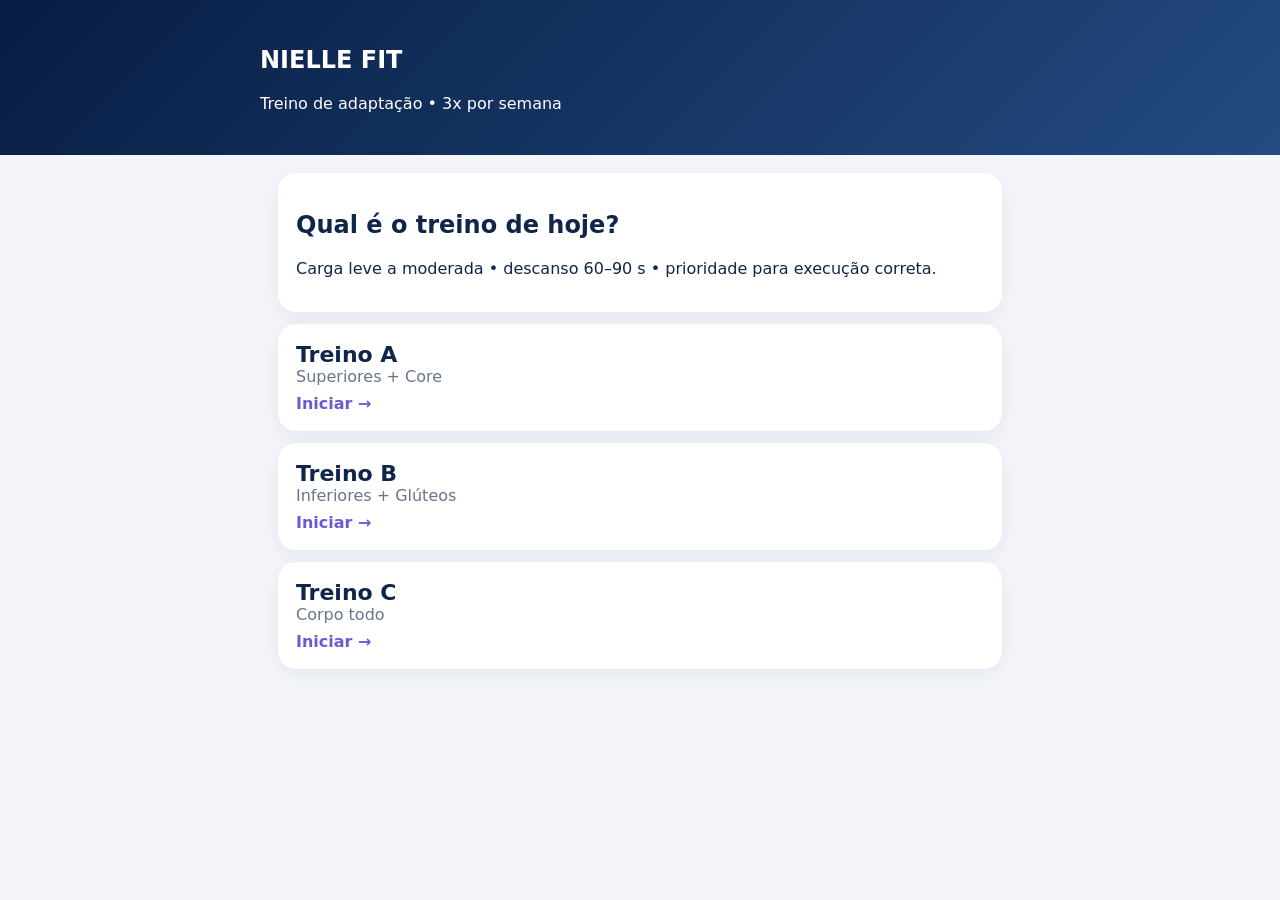
==== index.html @ 82d4563c "fix: replace broken dynamic player with stable Titan-style direct embeds" ====
<!doctype html><html lang="pt-BR"><head><meta charset="utf-8"><meta name="referrer" content="strict-origin-when-cross-origin"><meta name="viewport" content="width=device-width,initial-scale=1,viewport-fit=cover"><meta name="theme-color" content="#10254a"><title>Nielle Fit</title><style>*{box-sizing:border-box}body{margin:0;font-family:system-ui,Arial;background:#f3f5fa;color:#10254a}button,input{font:inherit}.hero{background:linear-gradient(135deg,#071d43,#244b82);color:#fff;padding:26px 18px}.wrap{max-width:760px;margin:auto}.home,.content{padding:18px}.box,.btn,.ex{background:#fff;border-radius:18px;box-shadow:0 5px 18px #10254a12}.box,.btn{padding:18px}.btn{display:block;width:100%;border:0;text-align:left;margin:12px 0;color:#10254a}.btn strong{font-size:22px}.btn span{display:block;color:#68758c}.btn em{display:block;color:#6b5bd2;font-style:normal;font-weight:800;margin-top:8px}#session,#summary{display:none}.top{position:sticky;top:0;z-index:5;background:#f3f5faee;padding:12px 16px}.row{display:flex;gap:10px;align-items:center}.back{border:0;background:#fff;padding:10px;border-radius:10px}.title{font-weight:900;flex:1}.progress{height:8px;background:#dde3ed;border-radius:9px;margin-top:10px;overflow:hidden}.bar{height:100%;background:#6b5bd2;width:0}.content{padding-bottom:90px}.ex{overflow:hidden;margin-bottom:15px}.head{display:flex;gap:12px;align-items:center;padding:16px}.num{background:#6b5bd2;color:#fff;padding:8px 12px;border-radius:10px;font-weight:900}.head h2{font-size:19px;margin:0}.head small{color:#6d7890}.player{background:#09182f;aspect-ratio:16/9}.player iframe{display:block;width:100%;height:100%;border:0}.meta{display:grid;grid-template-columns:1fr 1fr 1fr;gap:8px;padding:14px}.meta>*{background:#f5f3ff;padding:10px;border-radius:12px}.meta b{display:block;font-size:10px;color:#6754b5}.meta input{width:100%;border:0;background:transparent;outline:0}.tip,.alt{margin:0 14px 14px;padding:12px;border-radius:12px;font-size:14px;line-height:1.45}.tip{background:#f7f9fc}.alt{background:#eef7ff;border:1px solid #d8e9f8}.done{margin:0 14px 16px;width:calc(100% - 28px);border:0;border-radius:12px;background:#10254a;color:#fff;padding:14px;font-weight:800}.done.ok{background:#23845d}.finish{position:fixed;bottom:0;left:0;right:0;background:#fff;padding:12px 16px;z-index:7}.finish button{width:100%;max-width:728px;display:block;margin:auto;border:0;background:#6b5bd2;color:#fff;padding:15px;border-radius:14px;font-weight:900}.summary{text-align:center;padding:50px 20px}.summary button{border:0;background:#10254a;color:#fff;padding:14px 22px;border-radius:14px}@media(max-width:520px){.meta{grid-template-columns:1fr 1fr}.meta label{grid-column:1/-1}}</style></head><body><section class="hero"><div class="wrap"><h1>NIELLE FIT</h1><p>Treino de adaptação • 3x por semana</p></div></section><main id="home" class="home wrap"><div class="box"><h2>Qual é o treino de hoje?</h2><p>Carga leve a moderada • descanso 60–90 s • prioridade para execução correta.</p></div><button class="btn" onclick="start('A')"><strong>Treino A</strong><span>Superiores + Core</span><em>Iniciar →</em></button><button class="btn" onclick="start('B')"><strong>Treino B</strong><span>Inferiores + Glúteos</span><em>Iniciar →</em></button><button class="btn" onclick="start('C')"><strong>Treino C</strong><span>Corpo todo</span><em>Iniciar →</em></button></main><section id="session"><div class="top"><div class="wrap"><div class="row"><button class="back" onclick="goHome()">←</button><div id="ttl" class="title"></div><span id="cnt">0/5</span></div><div class="progress"><div id="bar" class="bar"></div></div></div></div><div id="list" class="content wrap"></div><div class="finish"><button onclick="finish()">Encerrar treino</button></div></section><section id="summary" class="summary wrap"><div style="font-size:60px">✓</div><h2>Treino concluído!</h2><p id="sum"></p><button onclick="goHome()">Voltar aos treinos</button></section><script>const W={A:[['Puxada na frente','Costas','2–3','10–12','JiG_aiQ5TIY','Peito aberto; puxe a barra em direção ao peitoral sem balançar o tronco e controle a volta.','Puxada articulada com pegada neutra.'],['Supino na máquina','Peito','2–3','10–12','qmSOsrheLEg','Costas apoiadas; empurre sem travar os cotovelos e controle a volta.','Peck deck com carga leve.'],['Remada baixa sentada','Costas','2–3','10–12','ldC6IbrxOa4','Coluna neutra; puxe ao abdômen sem balançar o tronco.','Remada articulada com apoio para o peito.'],['Elevação lateral','Ombros','2–3','10–12','dGL87RLG7H0','Carga leve; cotovelos levemente flexionados e subida controlada até a linha dos ombros.','Elevação lateral na máquina.'],['Prancha isométrica','Abdômen','2–3','20–30 s','LxXXhWZgoL8','Contraia abdômen e glúteos e mantenha o corpo alinhado.','Prancha com joelhos apoiados.']],B:[['Leg press 45°','Pernas e glúteos','2–3','10–12','EiltwxxREDc','Costas e quadril apoiados; joelhos acompanham os pés e não travam no topo.','Leg press horizontal.'],['Cadeira extensora','Quadríceps','2–3','10–12','_ODbNIbo29M','Alinhe o joelho ao eixo e estenda sem impulso.','Extensora unilateral leve.'],['Cadeira flexora','Posterior de coxa','2–3','10–12','Q5i-dGzEF3Y','Mantenha o quadril apoiado e controle ida e volta.','Mesa flexora.'],['Abdução de quadril','Glúteos','2–3','10–12','G_uC7h01XRs','Costas apoiadas; abra sem impulso e retorne lentamente.','Abdução em pé no cabo.'],['Panturrilha em pé','Panturrilhas','2–3','12–15','fVGkOlkOrnA','Suba os calcanhares, pause e desça controlando.','Panturrilha sentada.']],C:[['Agachamento no Smith','Pernas e glúteos','2–3','10–12','G_uC7h01XRs','Pés firmes, joelhos alinhados e amplitude confortável.','Agachamento para banco.'],['Desenvolvimento','Ombros','2–3','10–12','DHjiP-n9Ukw','Costas apoiadas; empurre sem arquear excessivamente a lombar.','Desenvolvimento na máquina leve.'],['Puxada alta com triângulo','Costas','2–3','10–12','GjxRBJIOkJk','Peito aberto; puxe o triângulo e controle a subida.','Puxada articulada neutra.'],['Glúteo na máquina','Glúteos','2–3','10–12 cada perna','gt_dT7MQGPo','Mantenha tronco e pelve estáveis; mova pelo quadril.','Extensão de quadril no cabo.'],['Abdominal na máquina ou solo','Abdômen','2–3','12–15','LxXXhWZgoL8','Use o abdômen; evite puxar o pescoço e controle o retorno.','Abdominal curto no solo.']]};const T={A:'Superiores + Core',B:'Inferiores + Glúteos',C:'Corpo todo'};let a=null,t=0;const ORIGIN='https://otaviobarretojr.github.io';function embed(id){return 'https://www.youtube-nocookie.com/embed/'+id+'?playsinline=1&rel=0&hl=pt-BR&cc_lang_pref=pt&origin='+encodeURIComponent(ORIGIN)+'&widget_referrer='+encodeURIComponent(location.href)}function start(w){a=w;t=Date.now();home.style.display='none';summary.style.display='none';session.style.display='block';ttl.textContent='Treino '+w+' • '+T[w];list.innerHTML=W[w].map((x,i)=>`<article class="ex"><div class="head"><span class="num">${i+1}</span><div><h2>${x[0]}</h2><small>${x[1]}</small></div></div><div class="player"><iframe src="${embed(x[4])}" title="${x[0]}" loading="lazy" referrerpolicy="strict-origin-when-cross-origin" allow="accelerometer; autoplay; clipboard-write; encrypted-media; gyroscope; picture-in-picture; web-share" allowfullscreen></iframe></div><div class="meta"><div><b>SÉRIES</b>${x[2]}</div><div><b>REPETIÇÕES</b>${x[3]}</div><label><b>CARGA</b><input placeholder="kg" data-k="${w}-${i}"></label></div><div class="tip"><b>Como executar</b><br>${x[5]}</div><div class="alt"><b>↔ Alternativa</b><br>${x[6]}</div><button class="done" onclick="done(this)">Concluir exercício</button></article>`).join('');document.querySelectorAll('[data-k]').forEach(i=>{i.value=localStorage.getItem('load-'+i.dataset.k)||'';i.onchange=()=>localStorage.setItem('load-'+i.dataset.k,i.value)});upd();scrollTo(0,0)}function done(b){b.classList.toggle('ok');b.textContent=b.classList.contains('ok')?'✓ Concluído':'Concluir exercício';upd()}function upd(){let d=document.querySelectorAll('.done.ok').length;cnt.textContent=d+'/5';bar.style.width=d*20+'%'}function finish(){let d=document.querySelectorAll('.done.ok').length,m=Math.max(1,Math.round((Date.now()-t)/60000));session.style.display='none';summary.style.display='block';sum.textContent='Treino '+a+' • '+d+' de 5 exercícios • '+m+' min';scrollTo(0,0)}function goHome(){session.style.display='none';summary.style.display='none';home.style.display='block';list.innerHTML='';a=null;scrollTo(0,0)}</script></body></html>
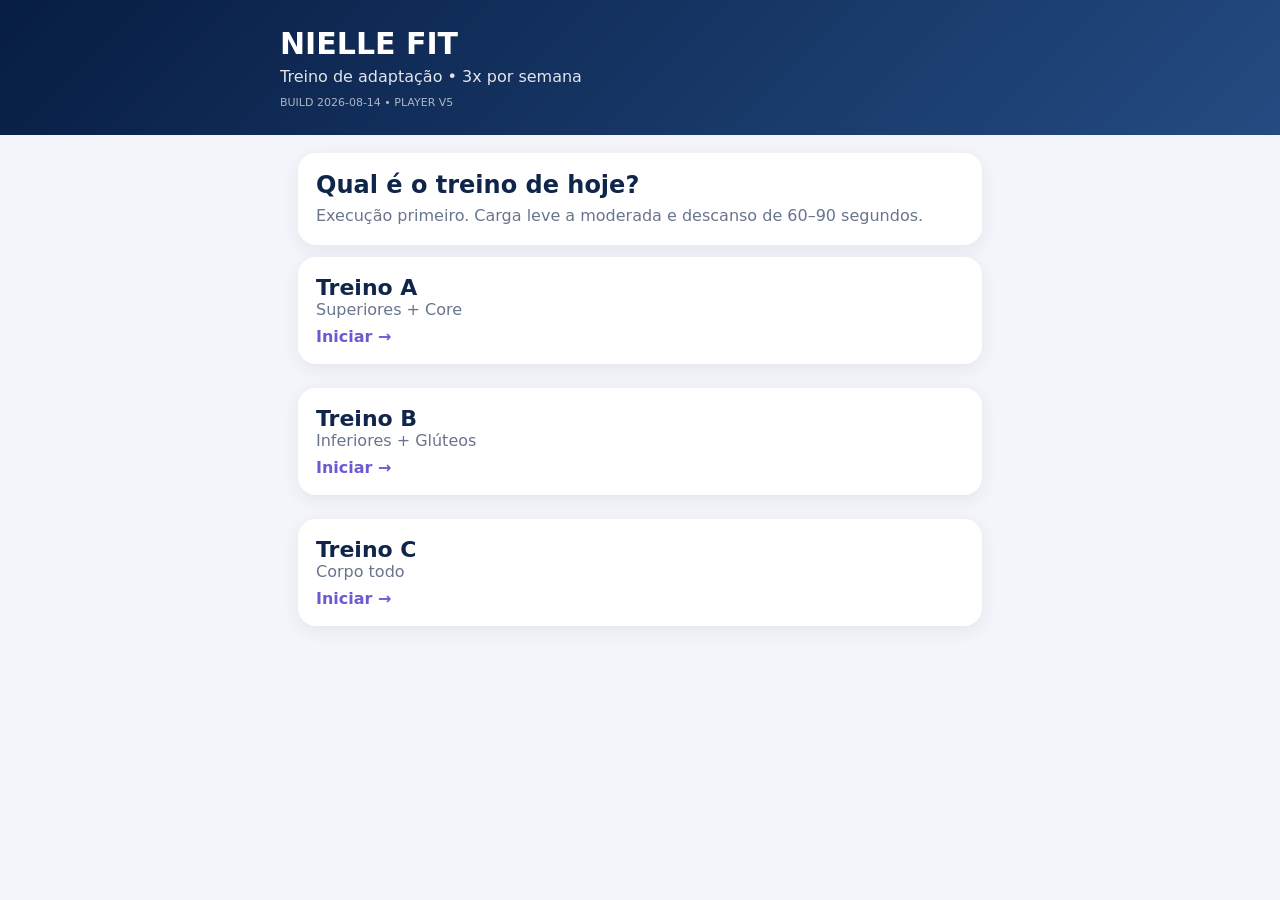
==== commit 0d821122: "fix: direciona raiz para player v5 sem cache" ====
--- a/index.html
+++ b/index.html
@@ -1 +1 @@
-<!doctype html><html lang="pt-BR"><head><meta charset="utf-8"><meta name="referrer" content="strict-origin-when-cross-origin"><meta name="viewport" content="width=device-width,initial-scale=1,viewport-fit=cover"><meta name="theme-color" content="#10254a"><title>Nielle Fit</title><style>*{box-sizing:border-box}body{margin:0;font-family:system-ui,Arial;background:#f3f5fa;color:#10254a}button,input{font:inherit}.hero{background:linear-gradient(135deg,#071d43,#244b82);color:#fff;padding:26px 18px}.wrap{max-width:760px;margin:auto}.home,.content{padding:18px}.box,.btn,.ex{background:#fff;border-radius:18px;box-shadow:0 5px 18px #10254a12}.box,.btn{padding:18px}.btn{display:block;width:100%;border:0;text-align:left;margin:12px 0;color:#10254a}.btn strong{font-size:22px}.btn span{display:block;color:#68758c}.btn em{display:block;color:#6b5bd2;font-style:normal;font-weight:800;margin-top:8px}#session,#summary{display:none}.top{position:sticky;top:0;z-index:5;background:#f3f5faee;padding:12px 16px}.row{display:flex;gap:10px;align-items:center}.back{border:0;background:#fff;padding:10px;border-radius:10px}.title{font-weight:900;flex:1}.progress{height:8px;background:#dde3ed;border-radius:9px;margin-top:10px;overflow:hidden}.bar{height:100%;background:#6b5bd2;width:0}.content{padding-bottom:90px}.ex{overflow:hidden;margin-bottom:15px}.head{display:flex;gap:12px;align-items:center;padding:16px}.num{background:#6b5bd2;color:#fff;padding:8px 12px;border-radius:10px;font-weight:900}.head h2{font-size:19px;margin:0}.head small{color:#6d7890}.player{background:#09182f;aspect-ratio:16/9}.player iframe{display:block;width:100%;height:100%;border:0}.meta{display:grid;grid-template-columns:1fr 1fr 1fr;gap:8px;padding:14px}.meta>*{background:#f5f3ff;padding:10px;border-radius:12px}.meta b{display:block;font-size:10px;color:#6754b5}.meta input{width:100%;border:0;background:transparent;outline:0}.tip,.alt{margin:0 14px 14px;padding:12px;border-radius:12px;font-size:14px;line-height:1.45}.tip{background:#f7f9fc}.alt{background:#eef7ff;border:1px solid #d8e9f8}.done{margin:0 14px 16px;width:calc(100% - 28px);border:0;border-radius:12px;background:#10254a;color:#fff;padding:14px;font-weight:800}.done.ok{background:#23845d}.finish{position:fixed;bottom:0;left:0;right:0;background:#fff;padding:12px 16px;z-index:7}.finish button{width:100%;max-width:728px;display:block;margin:auto;border:0;background:#6b5bd2;color:#fff;padding:15px;border-radius:14px;font-weight:900}.summary{text-align:center;padding:50px 20px}.summary button{border:0;background:#10254a;color:#fff;padding:14px 22px;border-radius:14px}@media(max-width:520px){.meta{grid-template-columns:1fr 1fr}.meta label{grid-column:1/-1}}</style></head><body><section class="hero"><div class="wrap"><h1>NIELLE FIT</h1><p>Treino de adaptação • 3x por semana</p></div></section><main id="home" class="home wrap"><div class="box"><h2>Qual é o treino de hoje?</h2><p>Carga leve a moderada • descanso 60–90 s • prioridade para execução correta.</p></div><button class="btn" onclick="start('A')"><strong>Treino A</strong><span>Superiores + Core</span><em>Iniciar →</em></button><button class="btn" onclick="start('B')"><strong>Treino B</strong><span>Inferiores + Glúteos</span><em>Iniciar →</em></button><button class="btn" onclick="start('C')"><strong>Treino C</strong><span>Corpo todo</span><em>Iniciar →</em></button></main><section id="session"><div class="top"><div class="wrap"><div class="row"><button class="back" onclick="goHome()">←</button><div id="ttl" class="title"></div><span id="cnt">0/5</span></div><div class="progress"><div id="bar" class="bar"></div></div></div></div><div id="list" class="content wrap"></div><div class="finish"><button onclick="finish()">Encerrar treino</button></div></section><section id="summary" class="summary wrap"><div style="font-size:60px">✓</div><h2>Treino concluído!</h2><p id="sum"></p><button onclick="goHome()">Voltar aos treinos</button></section><script>const W={A:[['Puxada na frente','Costas','2–3','10–12','JiG_aiQ5TIY','Peito aberto; puxe a barra em direção ao peitoral sem balançar o tronco e controle a volta.','Puxada articulada com pegada neutra.'],['Supino na máquina','Peito','2–3','10–12','qmSOsrheLEg','Costas apoiadas; empurre sem travar os cotovelos e controle a volta.','Peck deck com carga leve.'],['Remada baixa sentada','Costas','2–3','10–12','ldC6IbrxOa4','Coluna neutra; puxe ao abdômen sem balançar o tronco.','Remada articulada com apoio para o peito.'],['Elevação lateral','Ombros','2–3','10–12','dGL87RLG7H0','Carga leve; cotovelos levemente flexionados e subida controlada até a linha dos ombros.','Elevação lateral na máquina.'],['Prancha isométrica','Abdômen','2–3','20–30 s','LxXXhWZgoL8','Contraia abdômen e glúteos e mantenha o corpo alinhado.','Prancha com joelhos apoiados.']],B:[['Leg press 45°','Pernas e glúteos','2–3','10–12','EiltwxxREDc','Costas e quadril apoiados; joelhos acompanham os pés e não travam no topo.','Leg press horizontal.'],['Cadeira extensora','Quadríceps','2–3','10–12','_ODbNIbo29M','Alinhe o joelho ao eixo e estenda sem impulso.','Extensora unilateral leve.'],['Cadeira flexora','Posterior de coxa','2–3','10–12','Q5i-dGzEF3Y','Mantenha o quadril apoiado e controle ida e volta.','Mesa flexora.'],['Abdução de quadril','Glúteos','2–3','10–12','G_uC7h01XRs','Costas apoiadas; abra sem impulso e retorne lentamente.','Abdução em pé no cabo.'],['Panturrilha em pé','Panturrilhas','2–3','12–15','fVGkOlkOrnA','Suba os calcanhares, pause e desça controlando.','Panturrilha sentada.']],C:[['Agachamento no Smith','Pernas e glúteos','2–3','10–12','G_uC7h01XRs','Pés firmes, joelhos alinhados e amplitude confortável.','Agachamento para banco.'],['Desenvolvimento','Ombros','2–3','10–12','DHjiP-n9Ukw','Costas apoiadas; empurre sem arquear excessivamente a lombar.','Desenvolvimento na máquina leve.'],['Puxada alta com triângulo','Costas','2–3','10–12','GjxRBJIOkJk','Peito aberto; puxe o triângulo e controle a subida.','Puxada articulada neutra.'],['Glúteo na máquina','Glúteos','2–3','10–12 cada perna','gt_dT7MQGPo','Mantenha tronco e pelve estáveis; mova pelo quadril.','Extensão de quadril no cabo.'],['Abdominal na máquina ou solo','Abdômen','2–3','12–15','LxXXhWZgoL8','Use o abdômen; evite puxar o pescoço e controle o retorno.','Abdominal curto no solo.']]};const T={A:'Superiores + Core',B:'Inferiores + Glúteos',C:'Corpo todo'};let a=null,t=0;const ORIGIN='https://otaviobarretojr.github.io';function embed(id){return 'https://www.youtube-nocookie.com/embed/'+id+'?playsinline=1&rel=0&hl=pt-BR&cc_lang_pref=pt&origin='+encodeURIComponent(ORIGIN)+'&widget_referrer='+encodeURIComponent(location.href)}function start(w){a=w;t=Date.now();home.style.display='none';summary.style.display='none';session.style.display='block';ttl.textContent='Treino '+w+' • '+T[w];list.innerHTML=W[w].map((x,i)=>`<article class="ex"><div class="head"><span class="num">${i+1}</span><div><h2>${x[0]}</h2><small>${x[1]}</small></div></div><div class="player"><iframe src="${embed(x[4])}" title="${x[0]}" loading="lazy" referrerpolicy="strict-origin-when-cross-origin" allow="accelerometer; autoplay; clipboard-write; encrypted-media; gyroscope; picture-in-picture; web-share" allowfullscreen></iframe></div><div class="meta"><div><b>SÉRIES</b>${x[2]}</div><div><b>REPETIÇÕES</b>${x[3]}</div><label><b>CARGA</b><input placeholder="kg" data-k="${w}-${i}"></label></div><div class="tip"><b>Como executar</b><br>${x[5]}</div><div class="alt"><b>↔ Alternativa</b><br>${x[6]}</div><button class="done" onclick="done(this)">Concluir exercício</button></article>`).join('');document.querySelectorAll('[data-k]').forEach(i=>{i.value=localStorage.getItem('load-'+i.dataset.k)||'';i.onchange=()=>localStorage.setItem('load-'+i.dataset.k,i.value)});upd();scrollTo(0,0)}function done(b){b.classList.toggle('ok');b.textContent=b.classList.contains('ok')?'✓ Concluído':'Concluir exercício';upd()}function upd(){let d=document.querySelectorAll('.done.ok').length;cnt.textContent=d+'/5';bar.style.width=d*20+'%'}function finish(){let d=document.querySelectorAll('.done.ok').length,m=Math.max(1,Math.round((Date.now()-t)/60000));session.style.display='none';summary.style.display='block';sum.textContent='Treino '+a+' • '+d+' de 5 exercícios • '+m+' min';scrollTo(0,0)}function goHome(){session.style.display='none';summary.style.display='none';home.style.display='block';list.innerHTML='';a=null;scrollTo(0,0)}</script></body></html>+<!doctype html><html lang="pt-BR"><head><meta charset="utf-8"><meta name="viewport" content="width=device-width,initial-scale=1"><meta http-equiv="Cache-Control" content="no-cache,no-store,must-revalidate"><meta http-equiv="Pragma" content="no-cache"><meta http-equiv="Expires" content="0"><title>Nielle Fit</title><meta http-equiv="refresh" content="0;url=./v5/?build=20260814v5"></head><body><script>location.replace('./v5/?build=20260814v5')</script><p>Abrindo Nielle Fit...</p></body></html>
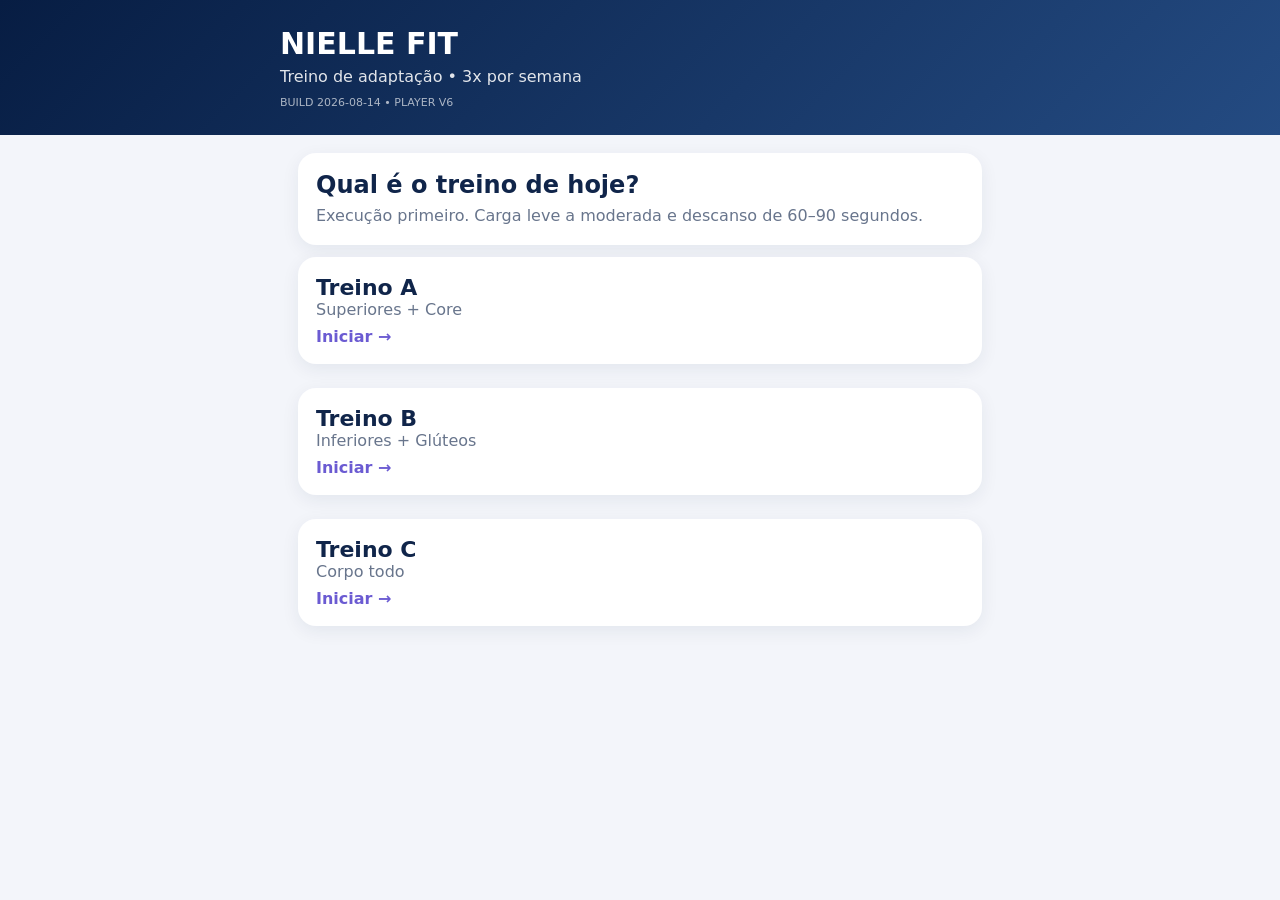
==== commit 3c8c9ba3: "fix: raiz aponta para player v6 definitivo" ====
--- a/index.html
+++ b/index.html
@@ -1 +1 @@
-<!doctype html><html lang="pt-BR"><head><meta charset="utf-8"><meta name="viewport" content="width=device-width,initial-scale=1"><meta http-equiv="Cache-Control" content="no-cache,no-store,must-revalidate"><meta http-equiv="Pragma" content="no-cache"><meta http-equiv="Expires" content="0"><title>Nielle Fit</title><meta http-equiv="refresh" content="0;url=./v5/?build=20260814v5"></head><body><script>location.replace('./v5/?build=20260814v5')</script><p>Abrindo Nielle Fit...</p></body></html>+<!doctype html><html lang="pt-BR"><head><meta charset="utf-8"><meta name="viewport" content="width=device-width,initial-scale=1"><meta http-equiv="Cache-Control" content="no-cache,no-store,must-revalidate"><meta http-equiv="Pragma" content="no-cache"><meta http-equiv="Expires" content="0"><title>Nielle Fit</title><meta http-equiv="refresh" content="0;url=./v6/?build=20260814v6"></head><body><script>location.replace('./v6/?build=20260814v6')</script><p>Abrindo Nielle Fit...</p></body></html>
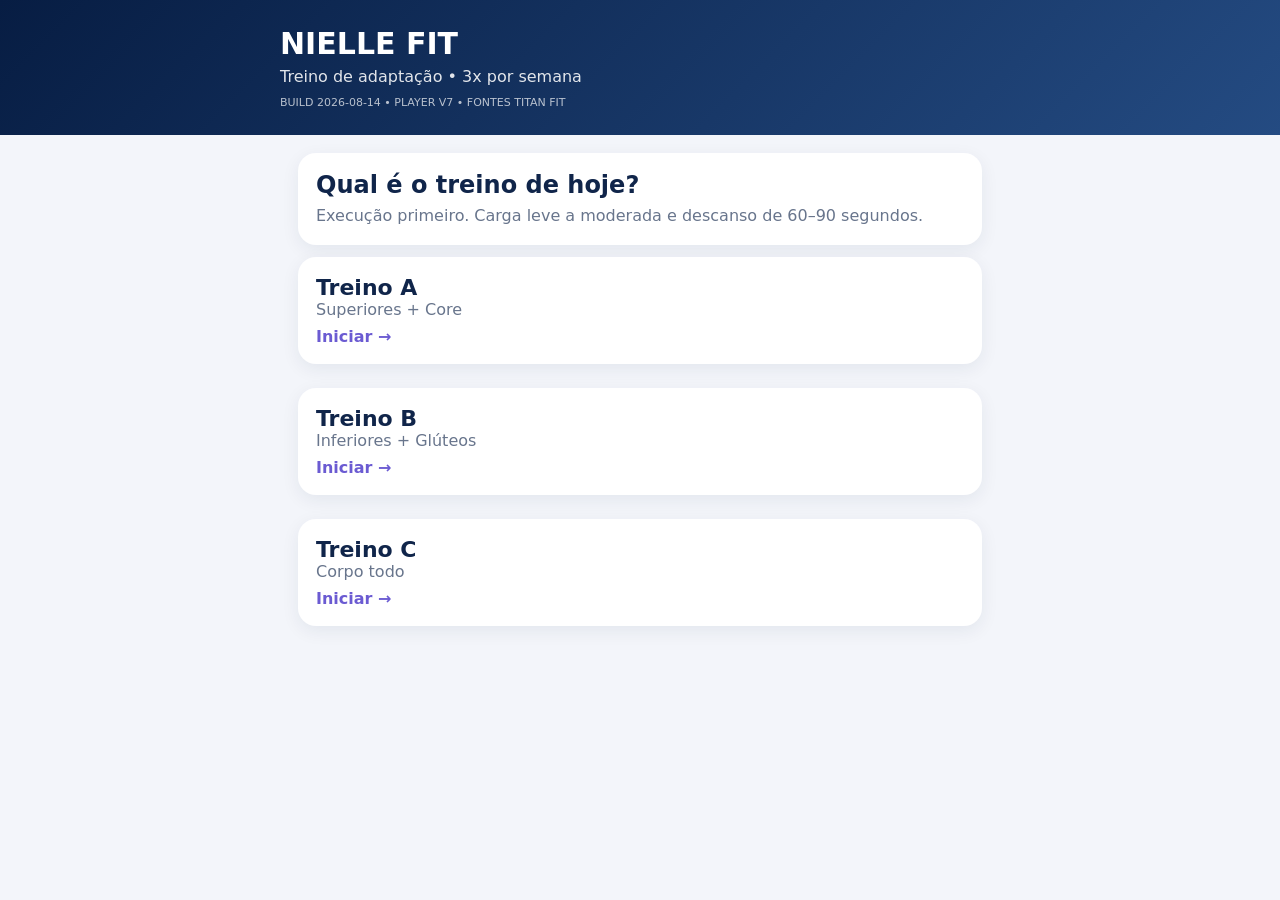
==== commit bf6a2c50: "chore: direciona Nielle Fit para player v7 validado" ====
--- a/index.html
+++ b/index.html
@@ -1 +1 @@
-<!doctype html><html lang="pt-BR"><head><meta charset="utf-8"><meta name="viewport" content="width=device-width,initial-scale=1"><meta http-equiv="Cache-Control" content="no-cache,no-store,must-revalidate"><meta http-equiv="Pragma" content="no-cache"><meta http-equiv="Expires" content="0"><title>Nielle Fit</title><meta http-equiv="refresh" content="0;url=./v6/?build=20260814v6"></head><body><script>location.replace('./v6/?build=20260814v6')</script><p>Abrindo Nielle Fit...</p></body></html>+<!doctype html><html lang="pt-BR"><head><meta charset="utf-8"><meta name="viewport" content="width=device-width,initial-scale=1"><meta http-equiv="Cache-Control" content="no-cache,no-store,must-revalidate"><meta http-equiv="Pragma" content="no-cache"><meta http-equiv="Expires" content="0"><title>Nielle Fit</title><meta http-equiv="refresh" content="0;url=./v7/?build=20260814v7"></head><body><script>location.replace('./v7/?build=20260814v7')</script><p>Abrindo Nielle Fit...</p></body></html>
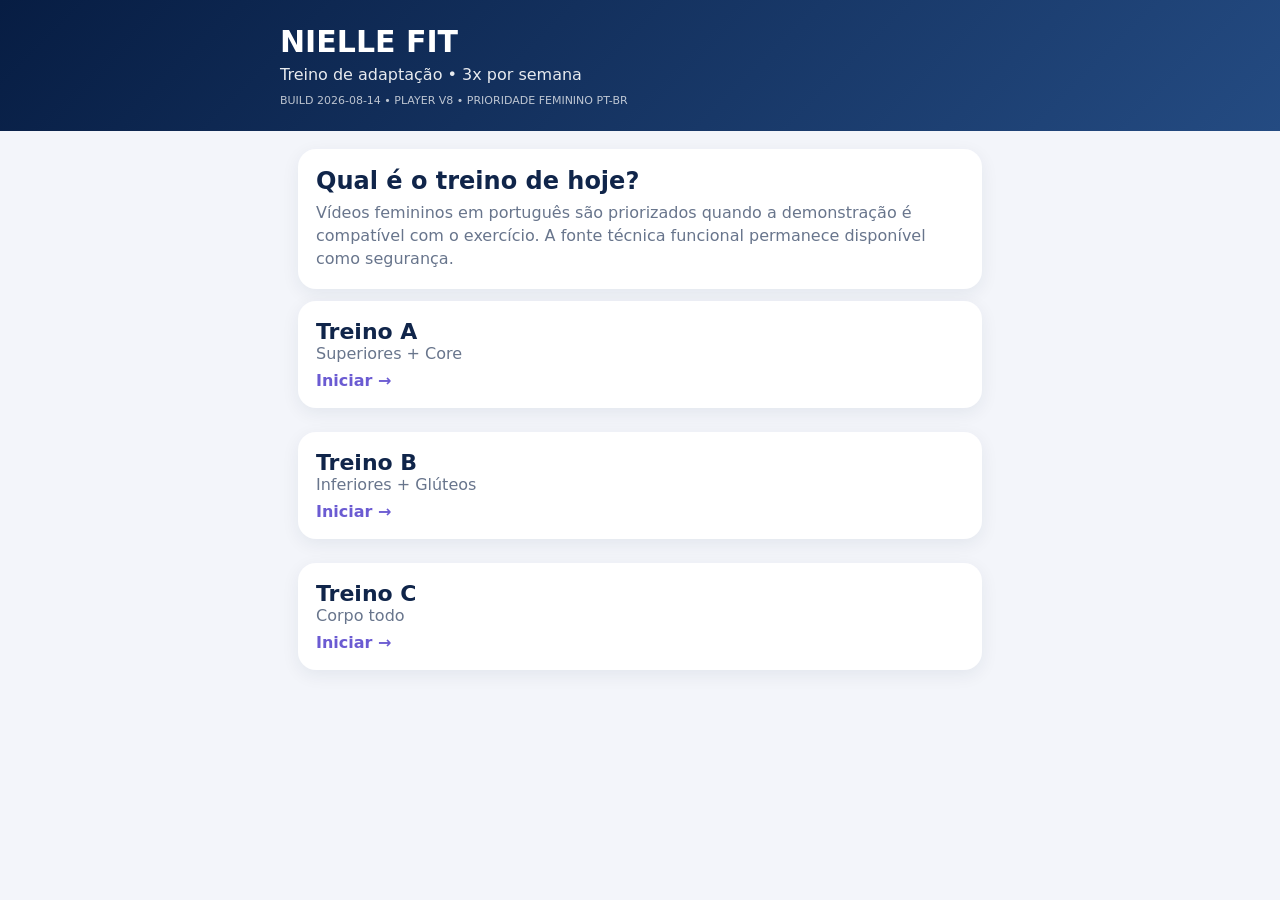
==== commit 0ed7465d: "chore: direciona Nielle Fit para v8 feminino PT-BR" ====
--- a/index.html
+++ b/index.html
@@ -1 +1 @@
-<!doctype html><html lang="pt-BR"><head><meta charset="utf-8"><meta name="viewport" content="width=device-width,initial-scale=1"><meta http-equiv="Cache-Control" content="no-cache,no-store,must-revalidate"><meta http-equiv="Pragma" content="no-cache"><meta http-equiv="Expires" content="0"><title>Nielle Fit</title><meta http-equiv="refresh" content="0;url=./v7/?build=20260814v7"></head><body><script>location.replace('./v7/?build=20260814v7')</script><p>Abrindo Nielle Fit...</p></body></html>+<!doctype html><html lang="pt-BR"><head><meta charset="utf-8"><meta name="viewport" content="width=device-width,initial-scale=1"><meta http-equiv="Cache-Control" content="no-cache,no-store,must-revalidate"><meta http-equiv="Pragma" content="no-cache"><meta http-equiv="Expires" content="0"><title>Nielle Fit</title><meta http-equiv="refresh" content="0;url=./v8/?build=20260814v8"></head><body><script>location.replace('./v8/?build=20260814v8')</script><p>Abrindo Nielle Fit...</p></body></html>
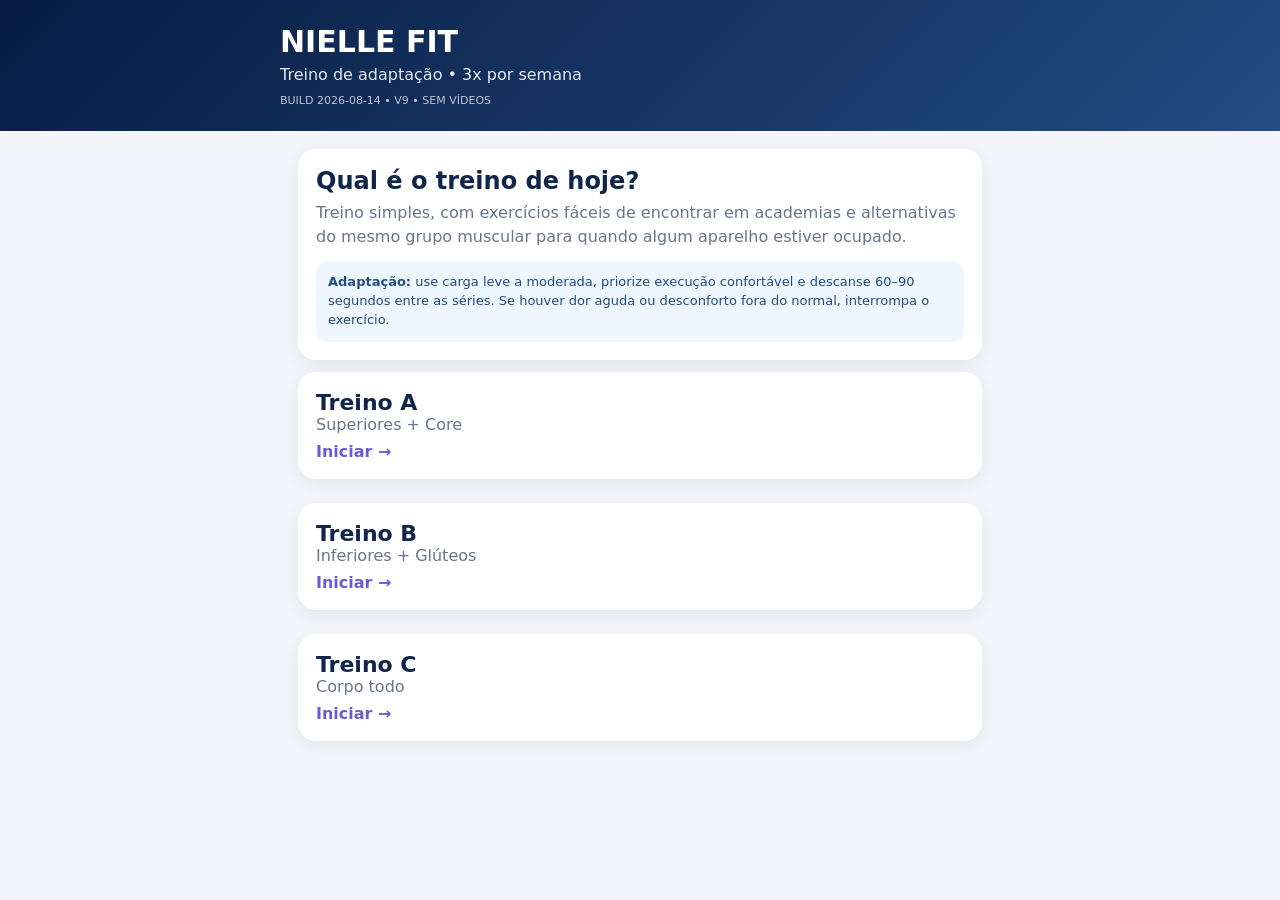
==== commit ad6adfe6: "chore: point main app to video-free v9" ====
--- a/index.html
+++ b/index.html
@@ -1 +1 @@
-<!doctype html><html lang="pt-BR"><head><meta charset="utf-8"><meta name="viewport" content="width=device-width,initial-scale=1"><meta http-equiv="Cache-Control" content="no-cache,no-store,must-revalidate"><meta http-equiv="Pragma" content="no-cache"><meta http-equiv="Expires" content="0"><title>Nielle Fit</title><meta http-equiv="refresh" content="0;url=./v8/?build=20260814v8"></head><body><script>location.replace('./v8/?build=20260814v8')</script><p>Abrindo Nielle Fit...</p></body></html>+<!doctype html><html lang="pt-BR"><head><meta charset="utf-8"><meta name="viewport" content="width=device-width,initial-scale=1"><meta http-equiv="Cache-Control" content="no-cache,no-store,must-revalidate"><meta http-equiv="Pragma" content="no-cache"><meta http-equiv="Expires" content="0"><title>Nielle Fit</title><meta http-equiv="refresh" content="0;url=./v9/?build=20260814v9"></head><body><script>location.replace('./v9/?build=20260814v9')</script><p>Abrindo Nielle Fit...</p></body></html>
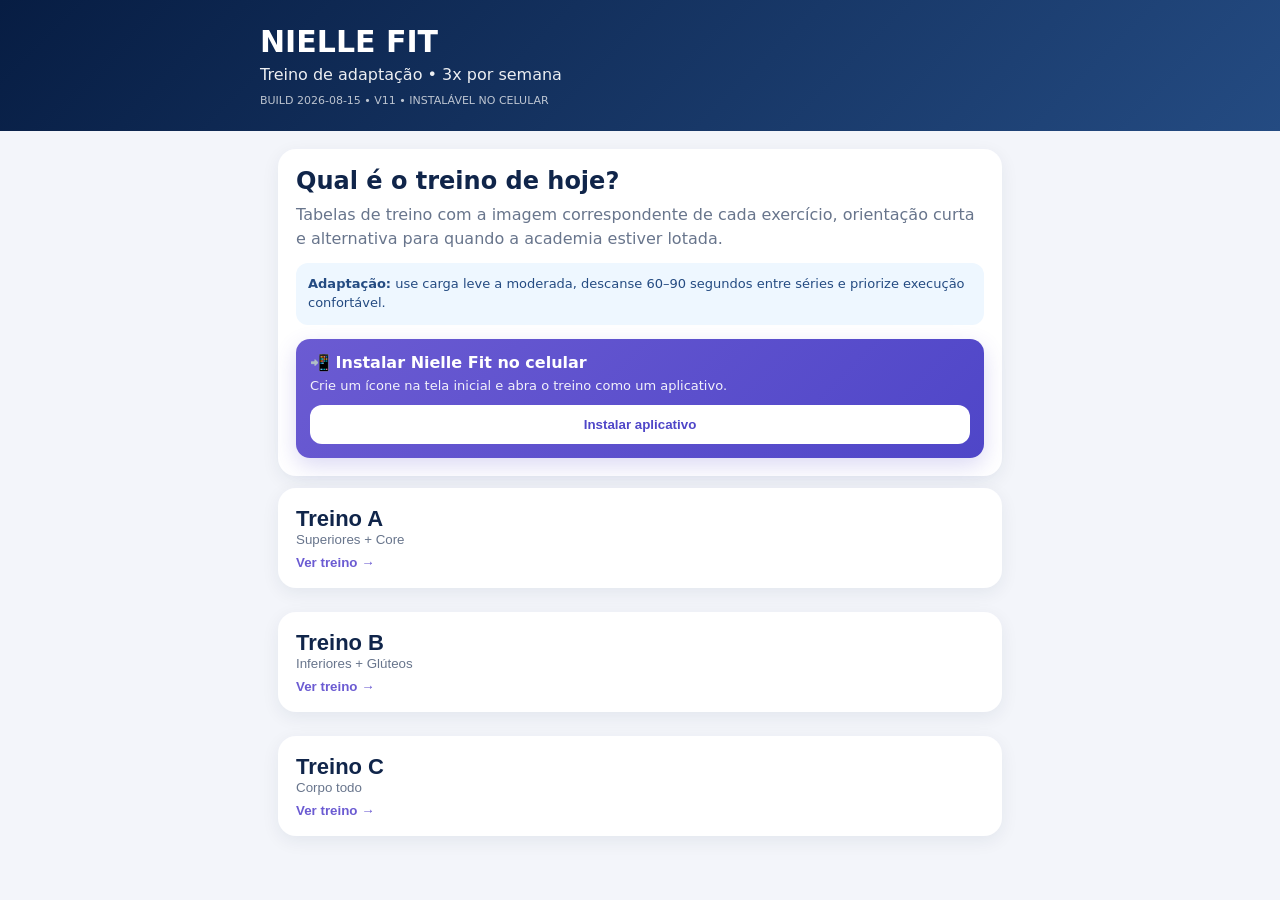
==== commit 1ae940ce: "chore: point main app to installable v11" ====
--- a/index.html
+++ b/index.html
@@ -1 +1 @@
-<!doctype html><html lang="pt-BR"><head><meta charset="utf-8"><meta name="viewport" content="width=device-width,initial-scale=1"><meta http-equiv="Cache-Control" content="no-cache,no-store,must-revalidate"><meta http-equiv="Pragma" content="no-cache"><meta http-equiv="Expires" content="0"><title>Nielle Fit</title><meta http-equiv="refresh" content="0;url=./v9/?build=20260814v9"></head><body><script>location.replace('./v9/?build=20260814v9')</script><p>Abrindo Nielle Fit...</p></body></html>+<!doctype html><html lang="pt-BR"><head><meta charset="utf-8"><meta name="viewport" content="width=device-width,initial-scale=1"><meta http-equiv="Cache-Control" content="no-cache,no-store,must-revalidate"><meta http-equiv="Pragma" content="no-cache"><meta http-equiv="Expires" content="0"><title>Nielle Fit</title><meta http-equiv="refresh" content="0;url=./v11/?build=20260815v11"></head><body><script>location.replace('./v11/?build=20260815v11')</script><p>Abrindo Nielle Fit...</p></body></html>
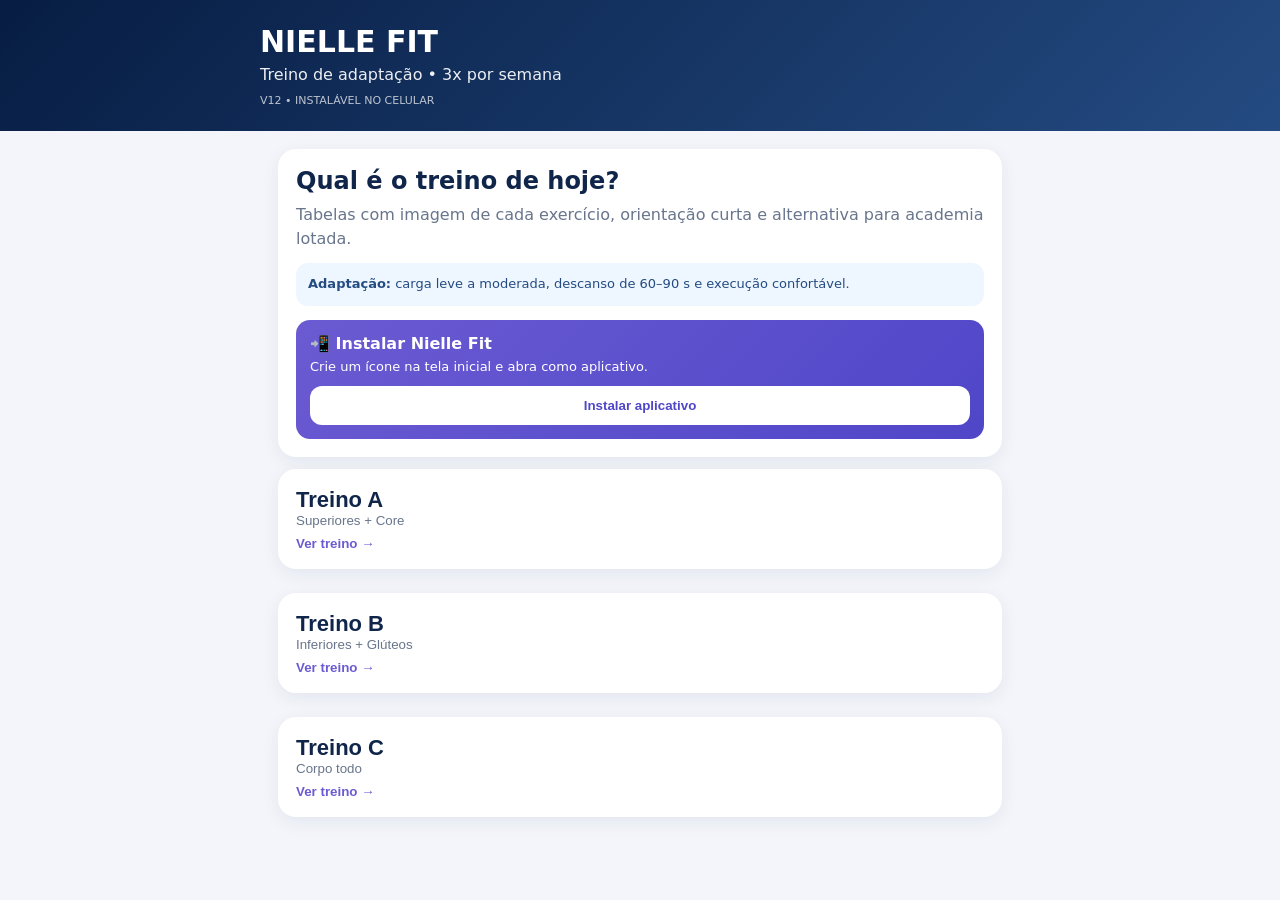
==== commit 6f4cc10e: "chore: publish installable Nielle Fit v12" ====
--- a/index.html
+++ b/index.html
@@ -1 +1 @@
-<!doctype html><html lang="pt-BR"><head><meta charset="utf-8"><meta name="viewport" content="width=device-width,initial-scale=1"><meta http-equiv="Cache-Control" content="no-cache,no-store,must-revalidate"><meta http-equiv="Pragma" content="no-cache"><meta http-equiv="Expires" content="0"><title>Nielle Fit</title><meta http-equiv="refresh" content="0;url=./v11/?build=20260815v11"></head><body><script>location.replace('./v11/?build=20260815v11')</script><p>Abrindo Nielle Fit...</p></body></html>+<!doctype html><html lang="pt-BR"><head><meta charset="utf-8"><meta name="viewport" content="width=device-width,initial-scale=1"><meta http-equiv="Cache-Control" content="no-cache,no-store,must-revalidate"><meta http-equiv="Pragma" content="no-cache"><meta http-equiv="Expires" content="0"><title>Nielle Fit</title><meta http-equiv="refresh" content="0;url=./v12/?build=20260815v12"></head><body><script>location.replace('./v12/?build=20260815v12')</script><p>Abrindo Nielle Fit...</p></body></html>
